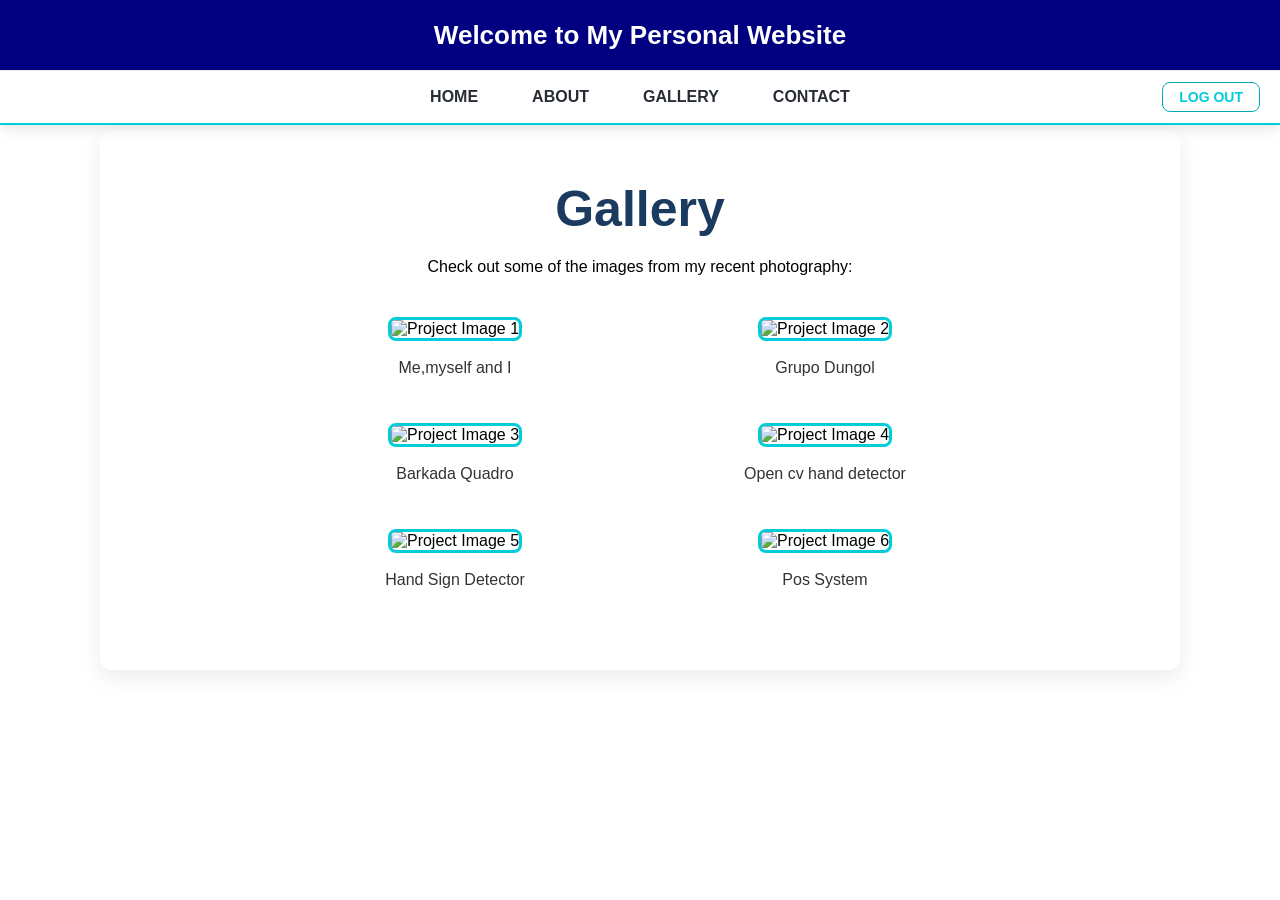
==== gallery.html @ 5da0b18e "Add files via upload" ====
<!DOCTYPE html> 
<html lang="en"> 
<head> 
    <meta charset="UTF-8"> 
    <meta name="viewport" content="width=device-width, initial-scale=1.0"> 
    <title>Gallery - Personal Website</title> 
    <link rel="stylesheet" href="style.css"> 
</head> 
<body> 
    <!-- 3D Wavy Fluid Canvas Background -->
    <canvas id="bg-canvas"></canvas>

    <header> 
        <h1>Welcome to My Personal Website</h1> 
    </header> 

    <nav> 
        <ul> 
            <li><a href="index.html">HOME</a></li> 
            <li class="dropdown"> 
                <a href="#" class="dropbtn">ABOUT</a> 
                <div class="dropdown-content"> 
                    <a href="skills.html">Skills I'm Developing</a> 
                    <a href="goals.html">My Goals as a Student</a> 
                    <a href="funfacts.html">Fun Facts About Me</a> 
                </div> 
            </li> 
  
            <li><a href="gallery.html">GALLERY</a></li> 
            <li><a href="contact.html">CONTACT</a></li> 
            <a href="javascript:void(0);" class="logout-button" onclick="confirmLogout()">LOG OUT</a> 
        </ul> 
    </nav> 

    <section id="gallery"> 
        <h2>Gallery</h2> 
        <p style="text-align: center;">Check out some of the images from my recent photography:</p> 
        <div class="gallery"> 
            <div class="gallery-item"> 
                <img src="mevs.jpg" alt="Project Image 1" class="thumbnail"> 
                <p class="image-description">Me,myself and I</p> 
            </div> 
            <div class="gallery-item"> 
                <img src="triovs.jpg" alt="Project Image 2" class="thumbnail"> 
                <p class="image-description">Grupo Dungol</p> 
            </div> 
            <div class="gallery-item"> 
                <img src="Quadrovs.jpg" alt="Project Image 3" class="thumbnail"> 
                <p class="image-description">Barkada Quadro</p> 
            </div> 
            <div class="gallery-item"> 
                <img src="Handvs.jpg" alt="Project Image 4" class="thumbnail"> 
                <p class="image-description">Open cv hand detector</p> 
            </div> 
            <div class="gallery-item"> 
                <img src="Signhandvs.jpg" alt="Project Image 5" class="thumbnail"> 
                <p class="image-description">Hand Sign Detector</p> 
            </div> 
            <div class="gallery-item"> 
                <img src="Posvs.jpg" alt="Project Image 6" class="thumbnail"> 
                <p class="image-description">Pos System</p> 
            </div> 
        </div> 

        <!-- Lightbox container --> 
        <div id="lightbox" class="lightbox"> 
            <span class="close" onclick="closeLightbox()">&times;</span> 
            <img class="lightbox-content" id="lightboxImage" src=""> 
            <a class="prev" onclick="changeImage(-1)">&#10094;</a> 
            <a class="next" onclick="changeImage(1)">&#10095;</a> 
        </div> 
    </section> 

    <footer> 
       
    </footer> 
    <div class="footer-divider"></div> 

    <!-- Load Three.js Library & Custom JS -->
    <script src="https://cdnjs.cloudflare.com/ajax/libs/three.js/r128/three.min.js"></script>
    <script src="script.js"></script>
</body> 
</html>
---- style.css ----
/* =========================
   CANVAS & BASE STYLES
========================= */

#bg-canvas {
    position: fixed;
    top: 0;
    left: 0;
    width: 100vw;
    height: 100vh;
    z-index: -1;
    pointer-events: none;
}

body { 
    font-family: Trebuchet MS, sans-serif; 
    margin: 0; 
    padding: 0; 
    background-color: transparent; 
} 

/* =========================
   HEADER & NAVIGATION FIXES
========================= */

header { 
    background-color: #000080; /* Navy Blue background */
    color: white; 
    padding: 0; 
    text-align: center; 
    position: fixed; 
    top: 0; 
    left: 0; 
    width: 100%; 
    height: 70px; 
    z-index: 1000; 
    font-family: Trebuchet MS, sans-serif; 
    box-sizing: border-box;
    display: flex;
    align-items: center;
    justify-content: center;
} 

header h1, header h2, header h3 {
    margin: 0;
    padding: 0;
    font-size: 26px;
    line-height: 70px;
}

nav { 
    position: fixed; 
    top: 70px; 
    left: 0; 
    width: 100%; 
    z-index: 999; 
    border-top: 1px solid rgba(0, 0, 0, 0.08);
    border-bottom: 2px solid #04cddb; 
    box-shadow: 0 4px 12px rgba(0, 0, 0, 0.1);
    background-color: rgba(255, 255, 255, 0.92);
    backdrop-filter: blur(10px);
    -webkit-backdrop-filter: blur(10px);
} 

nav ul { 
    list-style-type: none; 
    padding: 8px 0; 
    margin: 0; 
    width: 100%; 
    display: flex; 
    justify-content: center; 
    align-items: center; 
    background-color: transparent; 
} 

nav ul li { 
    margin: 0 10px; 
} 

nav ul li a { 
    text-decoration: none; 
    color: #282c34; 
    font-weight: bold; 
    padding: 8px 16px; 
    display: block; 
    font-size: 16px; 
    border: 1.5px solid transparent; 
    border-radius: 8px;
    transition: all 0.3s ease;
} 

nav ul li a:hover { 
    background-color: rgba(4, 205, 219, 0.08); 
    color: #04cddb; 
    border: 1.5px solid #04cddb; 
}

/* Dropdown Styles */ 
.dropdown-content { 
    display: none; 
    position: absolute; 
    background-color: #ffffff; 
    box-shadow: 0px 8px 20px rgba(0, 0, 0, 0.15); 
    min-width: 180px; 
    z-index: 1000; 
    border-radius: 12px;
    border: 1.5px solid #04cddb; 
    overflow: hidden;
    margin-top: 1px;
} 

.dropdown:hover .dropdown-content { 
    display: block; 
} 

.dropdown-content a { 
    color: #282c34; 
    padding: 12px 16px; 
    text-decoration: none; 
    display: block; 
    border-bottom: 1px solid #f0f0f0; 
    border-radius: 0;
} 

.dropdown-content a:last-child {
    border-bottom: none;
}

.dropdown-content a:hover {
    background-color: #05a1ac;
    color: #ffffff;
    border-color: #04cddb;
}

.dropdown:hover .dropbtn { 
    background-color: transparent; 
    color: #04cddb; 
} 

.logout-button { 
    background-color: #ffffff; 
    color: #04cddb; 
    padding: 6px 16px; 
    text-decoration: none; 
    font-weight: bold; 
    font-size: 14px; 
    position: absolute; 
    right: 20px; 
    top: 50%;
    transform: translateY(-50%);
    border-radius: 8px; 
    border: 1.5px solid #05a9b4; 
    transition: all 0.3s ease;
} 

.logout-button:hover { 
    background-color: #017c85; 
    color: #ffffff; 
}

/* =========================
   HERO & CANVAS SLIDER
========================= */

.slider { 
    width: 100%; 
    position: relative; 
    overflow: hidden; 
    border-radius: 0; 
    margin-top: 112px; 
} 

.slides { 
    display: flex; 
    transition: transform 0.5s ease; 
} 

.slide { 
    position: relative; 
    min-width: 100%; 
    height: 600px;
    background-color: #0b0d19;
    overflow: hidden;
    border-bottom: 3px solid #007bff;
    box-sizing: border-box;
} 

.slide-canvas {
    position: absolute;
    top: 0;
    left: 0;
    width: 100%;
    height: 100%;
    z-index: 1;
    display: block;
}

.text-overlay { 
    position: absolute; 
    top: 50%; 
    left: 50%; 
    transform: translate(-50%, -50%); 
    color: #111111; 
    font-size: 32px; 
    
    /* White Glass Effect */
    background: rgba(255, 255, 255, 0.45); 
    backdrop-filter: blur(12px);
    -webkit-backdrop-filter: blur(12px);
    
    padding: 30px 50px; 
    border-radius: 12px; 
    text-align: center; 
    z-index: 2;
    
    /* Bottom Border Only */
    border: none;
    border-bottom: 3px solid #04cddb;
    
    box-shadow: 0 8px 32px rgba(0, 0, 0, 0.15);
} 

.text-overlay h1 {
    margin: 0;
    background: linear-gradient(135deg, #000080, #04cddb);
    -webkit-background-clip: text;
    -webkit-text-fill-color: transparent;
}

/* Slider Navigation Arrows */
.slider-prev, .slider-next {
    cursor: pointer;
    position: absolute;
    top: 50%;
    transform: translateY(-50%);
    padding: 16px;
    color: white;
    font-weight: bold;
    font-size: 28px;
    transition: 0.3s ease;
    border-radius: 4px;
    user-select: none;
    background-color: rgba(0, 0, 0, 0.4);
    text-decoration: none;
    z-index: 10;
}

.slider-prev {
    left: 15px;
}

.slider-next {
    right: 15px;
}

.slider-prev:hover, .slider-next:hover {
    background-color: #04cddb;
    color: white;
}

.cyruzz-intro .hero-quote {
    margin-top: 15px;
    padding: 12px 18px;
    font-style: italic;
    font-size: 15px;
    color: #555555;
    background: rgba(4, 205, 219, 0.05);
    border-left: 4px solid #04cddb;
    border-radius: 0 8px 8px 0;
    opacity: 0;
    transform: translateY(15px);
    transition: opacity 0.6s ease 0.2s, transform 0.6s ease 0.2s; 
}

.cyruss-hero-container:hover .cyruzz-intro .hero-quote {
    opacity: 1;
    transform: translateY(0);
}

.cyruss-hero {
    position: relative;
    min-height: 580px;
    height: 82vh;
    overflow: hidden;
    display: flex;
    align-items: flex-end; 
    background: rgba(255, 255, 255, 0.85);
    backdrop-filter: blur(10px);
    -webkit-backdrop-filter: blur(10px);
    margin: 130px 80px 40px 80px;
    border-radius: 20px;
    
    border: 3px solid transparent;
    background-image: linear-gradient(rgba(255, 255, 255, 0.85), rgba(255, 255, 255, 0.85)), 
                      linear-gradient(135deg, #000080, #04cddb, #00ccff);
    background-origin: border-box;
    background-clip: padding-box, border-box;
    box-shadow: 0 15px 35px rgba(0, 0, 0, 0.1);
    
    transition: box-shadow 0.4s ease;
}

.cyruss-hero:hover {
    box-shadow: 0 20px 45px rgba(0, 0, 0, 0.15);
}

.cyruss-hero-container {
    position: absolute;
    top: 0;
    left: 0;
    width: 100%;
    height: 100%;
    z-index: 2;
}

.cyruss-name-bg {
    position: absolute;
    top: 35%;
    left: 0;
    white-space: nowrap;
    font-size: clamp(80px, 14vw, 220px);
    font-weight: 700;
    letter-spacing: 5px;
    color: transparent;
    -webkit-text-stroke: 2px rgba(0, 0, 0, 0.76);
    z-index: 1;
    animation: cyrussNameMove 18s linear infinite;
    transition: opacity 0.5s ease;
}

@keyframes cyrussNameMove {
    from {
        transform: translateX(0);
    }
    to {
        transform: translateX(-50%);
    }
}

.cyruss-profile {
    position: absolute;
    left: 50%;
    bottom: 0;
    transform: translateX(-50%);
    max-height: 100%;
    z-index: 3;
    display: flex;
    align-items: flex-end;
    line-height: 0;
    transition: left 0.6s cubic-bezier(0.25, 1, 0.5, 1), 
                transform 0.6s cubic-bezier(0.25, 1, 0.5, 1);
    cursor: pointer;
}

.cyruss-profile img {
    max-height: 82vh;
    height: auto;
    width: auto;
    display: block;
    object-fit: contain;
    vertical-align: bottom;
    filter: drop-shadow(0 5px 15px rgba(0,0,0,0.15));
}

.cyruzz-intro {
    position: absolute;
    left: 6%;
    top: 25%;
    width: 480px;
    z-index: 4;
    opacity: 0;
    visibility: hidden;
    transform: translateX(-30px);
    transition: opacity 0.6s ease, transform 0.6s ease, visibility 0.6s;
}

.cyruzz-intro h1 {
    font-size: 40px;
    margin-bottom: 18px;
    font-weight: bold;
    color: #111111;
    line-height: 1.2;
}

.cyruzz-intro h1 span {
    color: #1B3A5F;
}

.cyruzz-intro p {
    font-size: 17px;
    line-height: 1.6;
    color: #333333;
    background: rgba(244, 244, 244, 0.9);
    padding: 15px 20px;
    border-left: 4px solid #04cddb;
    border-radius: 0 10px 10px 0;
    box-shadow: 0 4px 10px rgba(0,0,0,0.05);
}

.cyruss-hero-container:hover ~ .cyruss-name-bg,
.cyruss-hero:hover .cyruss-name-bg {
    opacity: 0;
}

.cyruss-hero-container:hover .cyruss-profile {
    left: 78%;
    transform: translateX(-50%);
}

.cyruss-hero-container:hover .cyruzz-intro {
    opacity: 1;
    visibility: visible;
    transform: translateX(0);
}

.cyruss-button {
    display: inline-block;
    margin-top: 20px;
    padding: 12px 25px;
    background: linear-gradient(90deg, #04cddb, #000080);
    color: white;
    text-decoration: none;
    font-size: 13px;
    font-weight: bold;
    letter-spacing: 2px;
    border-radius: 25px;
    transition: 0.3s;
}

.cyruss-button:hover {
    background: linear-gradient(90deg, #03a8b4, #04cddb);
    box-shadow: 0 5px 15px rgba(4, 205, 219, 0.4);
}

.cyruss-scroll {
    position: absolute;
    right: 20px;
    bottom: 30px;
    writing-mode: vertical-rl;
    font-size: 10px;
    letter-spacing: 4px;
    color: #888;
    z-index: 5;
}

/* =========================
   SECTIONS & CONTENT
========================= */

#drop { 
    padding: 20px 10px 15px 5px; 
    margin-top: 120px;
} 

#drop h2 { 
    text-align: center; 
    margin-bottom: 20px; 
    margin-top: 0; 
    font-size: 50px; 
    background: #1B3A5F; 
    -webkit-background-clip: text; 
    -webkit-text-fill-color: transparent; 
} 

#drop p { 
    text-align: center; 
} 

section { 
    padding: 50px; 
    margin: 130px 100px 30px 100px; 
    background-color: rgba(255, 255, 255, 0.88); 
    backdrop-filter: blur(8px);
    -webkit-backdrop-filter: blur(8px);
    border-radius: 12px; 
    box-shadow: 0 8px 25px rgba(0, 0, 0, 0.08); 
} 

.see-more-container { 
    text-align: center; 
    margin-top: 20px; 
} 

.see-more-button { 
    display: inline-block; 
    padding: 10px 20px; 
    background-color: #1B3A5F; 
    color: white; 
    text-decoration: none; 
    border-radius: 20px; 
    font-size: 1.2em; 
    transition: background-color 0.3s ease; 
} 

.see-more-button:hover { 
    background-color: #03a8b4; 
} 

footer { 
    color: white; 
    text-align: center; 
    padding: 10px; 
    position: relative; 
    bottom: 0; 
    width: 98.7%; 
} 

/* =========================
   CONTACT FORM (CYAN & NAVY THEME)
========================= */

#contact { 
    display: flex; 
    justify-content: space-between; 
    margin: 140px auto 40px auto;  
    padding: 50px; 
    background: rgba(255, 255, 255, 0.85); 
    backdrop-filter: blur(10px);
    -webkit-backdrop-filter: blur(10px);
    border-radius: 20px; 
    
    border: 3px solid transparent;
    background-image: linear-gradient(rgba(255, 255, 255, 0.85), rgba(255, 255, 255, 0.85)), 
                      linear-gradient(135deg, #000080, #04cddb, #00ccff);
    background-origin: border-box;
    background-clip: padding-box, border-box;
    box-shadow: 0 15px 35px rgba(0, 0, 0, 0.1);
    
    width: 60%; 
    max-width: 1200px; 
    transition: box-shadow 0.4s ease;
} 

#contact:hover {
    box-shadow: 0 20px 45px rgba(0, 0, 0, 0.15);
}

.contact-content { 
    display: flex; 
    justify-content: space-between; 
    width: 100%; 
    gap: 30px;
} 

.contact-form { 
    width: 52%; 
    display: flex; 
    flex-direction: column; 
} 

.contact-form label { 
    font-weight: bold; 
    margin-bottom: 6px; 
    font-size: 16px; 
    color: #282c34;
    font-family: 'Trebuchet MS', sans-serif; 
} 

.contact-form input, 
.contact-form textarea { 
    margin-bottom: 12px; 
    padding: 12px 16px; 
    border-radius: 12px; 
    border: 1.5px solid #d0d7de; 
    background-color: #ffffff;
    width: 100%; 
    box-sizing: border-box; 
    font-family: 'Trebuchet MS', sans-serif;
    transition: all 0.3s ease;
} 

.contact-form input:focus, 
.contact-form textarea:focus {
    outline: none;
    border-color: #04cddb;
    box-shadow: 0 0 8px rgba(4, 205, 219, 0.3);
}

.contact-form button { 
    background: linear-gradient(90deg, #04cddb, #000080); 
    color: white; 
    padding: 14px; 
    border: none; 
    border-radius: 25px; 
    cursor: pointer; 
    width: 100%; 
    box-sizing: border-box; 
    font-family: 'Trebuchet MS', sans-serif; 
    font-size: 15px; 
    font-weight: bold;
    letter-spacing: 1px;
    margin-top: 10px; 
    transition: all 0.3s ease;
} 

.contact-form button:hover { 
    background: linear-gradient(90deg, #03a8b4, #04cddb); 
    box-shadow: 0 5px 15px rgba(4, 205, 219, 0.4);
} 

#contact h2 { 
    text-align: left; 
    margin-bottom: 20px; 
    margin-top: 0; 
    font-size: 32px; 
    font-weight: bold;
    color: #111111;
} 

#contact h2 span {
    color: #1B3A5F;
}

.contact-details { 
    width: 44%; 
    padding: 30px; 
    background-color: #1c1d21; 
    border-radius: 16px; 
    box-shadow: 0 8px 20px rgba(0, 0, 0, 0.15); 
    color: #ffffff; 
    font-size: 16px; 
    border: 1px solid rgba(255, 255, 255, 0.1);
} 

.contact-details h3 { 
    font-size: 28px; 
    margin-top: 0; 
    color: #04cddb;
    margin-bottom: 20px;
} 

.contact-details p {
    line-height: 1.6;
    margin: 15px 0;
}

.contact-details p strong {
    color: #04cddb;
    display: inline-block;
    margin-bottom: 4px;
}

.contact-details hr {
    border: 0;
    height: 1px;
    background: linear-gradient(90deg, #04cddb, transparent);
    margin: 15px 0;
}

.error { 
    font-family: Arial, sans-serif; 
    color: #ff3333; 
    font-size: 13px; 
    margin-top: -8px;
    margin-bottom: 8px;
    display: block; 
} 

/* =========================
   GALLERY & LIGHTBOX
========================= */

#gallery h2 { 
    text-align: center; 
    margin-bottom: 20px; 
    margin-top: 0; 
    font-size: 50px; 
    background: #1B3A5F; 
    -webkit-background-clip: text; 
    -webkit-text-fill-color: transparent; 
} 

.gallery { 
    display: flex; 
    flex-wrap: wrap; 
    justify-content: center; 
    gap: 20px; 
    padding: 15px; 
} 

.gallery-item { 
    text-align: center; 
    width: 350px; 
} 

.gallery img { 
    width: 100%; 
    height: 200px; 
    margin: 10px; 
    border-radius: 5px; 
    cursor: pointer; 
    transition: transform 0.3s ease; 
} 

.gallery img:hover { 
    transform: scale(1.05); 
}.gallery img { 
    width: 100%; 
    height: 280px; /* Increased height from 200px */
    object-fit: cover; /* Keeps image proportions neat without stretching */
    margin: 10px 0; 
    border-radius: 8px; 
    border: 3px solid #04cddb; /* Added cyan border matching site theme */
    box-sizing: border-box;
    cursor: pointer; 
    transition: transform 0.3s ease, border-color 0.3s ease; 
} 

.gallery img:hover { 
    transform: scale(1.03); 
    border-color: #000080; /* Changes border to navy blue on hover */
}

.image-description { 
    font-size: 16px; 
    color: #333; 
    margin-top: 8px; 
} 

.lightbox { 
    display: none; 
    position: fixed; 
    z-index: 1001; 
    left: 0; 
    top: 0; 
    width: 100%; 
    height: 100%; 
    background-color: rgba(0, 0, 0, 0.9); 
} 

.lightbox-content { 
    display: block; 
    margin: auto; 
    max-width: 80%; 
    max-height: 80%; 
    border-radius: 8px; 
    margin-top: 5%; 
    z-index: 1002; 
} 

.close { 
    position: absolute; 
    top: 20px; 
    right: 30px; 
    color: white; 
    font-size: 40px; 
    font-weight: bold; 
    cursor: pointer; 
    z-index: 1003; 
} 

.close:hover, .close:focus { 
    color: #bbb; 
    text-decoration: none; 
    cursor: pointer; 
} 

.prev, .next { 
    cursor: pointer; 
    position: absolute; 
    top: 50%; 
    width: auto; 
    padding: 16px; 
    margin-top: -22px; 
    color: white; 
    font-weight: bold; 
    font-size: 30px; 
    transition: 0.6s ease; 
    border-radius: 0 3px 3px 0; 
    user-select: none; 
    z-index: 1003; 
} 

.next { 
    right: 0; 
    border-radius: 3px 0 0 3px; 
} 

.prev { 
    left: 0; 
    border-radius: 3px 0 0 3px; 
} 

.prev:hover, .next:hover { 
    background-color: rgba(0,0,0,0.8); 
} 

/* =========================
   SKILLS & GOALS
========================= */

#skills { 
    max-width: 950px; 
    margin: 30px auto; 
    padding: 40px; 
    background: rgba(255, 255, 255, 0.88); 
    backdrop-filter: blur(12px);
    -webkit-backdrop-filter: blur(12px);
    border-radius: 20px; 

    /* Dynamic Gradient Border matching site theme */
    border: 3px solid transparent;
    background-image: linear-gradient(rgba(255, 255, 255, 0.90), rgba(255, 255, 255, 0.90)), 
                      linear-gradient(135deg, #000080, #04cddb, #00ccff);
    background-origin: border-box;
    background-clip: padding-box, border-box;
    
    box-shadow: 0 15px 35px rgba(0, 0, 0, 0.12);
    transition: box-shadow 0.3s ease, transform 0.3s ease;
} 

#skills:hover {
    box-shadow: 0 20px 45px rgba(0, 0, 0, 0.18);
}

/* Tab Navigation Buttons */
.tab { 
    display: flex;
    flex-wrap: wrap;
    gap: 12px;
    margin-bottom: 25px;
    justify-content: center;
} 

.tab button { 
    background-color: #1c1d21; 
    border: 1.5px solid #282c34;
    color: #e2e8f0;
    cursor: pointer; 
    padding: 12px 22px; 
    font-size: 15px; 
    font-weight: 600;
    font-family: 'Trebuchet MS', sans-serif;
    border-radius: 12px;
    transition: all 0.3s ease;
} 

.tab button:hover { 
    background-color: #04cddb; 
    color: #ffffff; 
    border-color: #04cddb;
    transform: translateY(-2px);
    box-shadow: 0 4px 12px rgba(4, 205, 219, 0.3);
} 

.tab button.active { 
    background: linear-gradient(135deg, #000080, #04cddb);
    color: #ffffff; 
    border-color: #04cddb;
    box-shadow: 0 4px 15px rgba(4, 205, 219, 0.4);
} 

/* Active Content Box */
.tabcontent { 
    display: none; 
    padding: 30px; 
    border: 1.5px solid rgba(4, 205, 219, 0.5); 
    border-radius: 16px; 
    background: #1c1d21; 
    color: #ffffff;
    box-shadow: inset 0 0 15px rgba(0, 0, 0, 0.2);
    animation: fadeInTab 0.4s ease;
} 

.tabcontent h3 {
    margin-top: 0;
    margin-bottom: 16px;
    font-size: 24px;
    color: #04cddb;
    border-bottom: 2px solid rgba(4, 205, 219, 0.3);
    padding-bottom: 8px;
}

.tabcontent ul {
    padding-left: 20px;
    margin: 0;
}

.tabcontent li {
    font-size: 16px;
    line-height: 1.8;
    color: #e2e8f0;
}

@keyframes fadeInTab {
    from {
        opacity: 0;
        transform: translateY(8px);
    }
    to {
        opacity: 1;
        transform: translateY(0);
    }
}

.goal-grid { 
    display: grid; 
    grid-template-columns: repeat(2, 1fr); 
    gap: 20px; 
    padding: 20px 0; 
} 

.goal-card { 
    background-color: #1E293B; 
    border-radius: 12px; 
    box-shadow: 0 4px 8px rgba(0, 0, 0, 0.2); 
    transition: transform 0.3s, box-shadow 0.3s; 
    padding: 20px; 
    position: relative; 
    overflow: hidden; 
    cursor: pointer; 
    color: #ffffff; 
    border: 2px solid transparent; 
} 

.goal-card:hover { 
    transform: translateY(-5px); 
    box-shadow: 0 6px 12px rgba(0, 0, 0, 0.4); 
} 

.goal-header { 
    color: white; 
    padding: 15px; 
    border-radius: 8px 8px 0 0; 
    font-size: 1.8em; 
    text-align: center; 
} 

.goal-details { 
    display: none; 
    margin-top: 10px; 
    color: #CBD5E1; 
    font-size: 1em; 
    line-height: 1.5; 
} 

.goal-details.active { 
    display: block; 
    animation: fadeIn 0.3s ease-in; 
} 

@keyframes fadeIn { 
    from { opacity: 0; } 
    to { opacity: 1; } 
}

/* =========================
   FUN FACTS SECTION
========================= */

.funfact-container { 
    display: flex; 
    gap: 20px; 
    justify-content: center; 
    align-items: center; 
    padding: 20px; 
    margin-top: 0; 
} 

.funfact-card { 
    width: 300px; 
    height: 200px; 
    perspective: 1000px; 
    position: relative; 
} 

.funfact-inner { 
    width: 100%; 
    height: 100%; 
    position: relative; 
    transition: transform 0.8s ease-in-out; 
    transform-style: preserve-3d; 
} 

.funfact-card:hover .funfact-inner { 
    transform: rotateY(180deg); 
} 

.funfact-front, .funfact-back { 
    position: absolute; 
    width: 100%; 
    height: 100%; 
    backface-visibility: hidden; 
    display: flex; 
    align-items: center; 
    justify-content: center; 
    font-size: 25px; 
    color: #fff; 
    border-radius: 10px; 
    text-align: center; 
    margin-bottom: 20px; 
} 

.funfact-front { 
    background-color: #062277;
} 

.funfact-back { 
    background-color: #1c1d21; 
    transform: rotateY(180deg); 
} 

/* =========================
   MISCELLANEOUS & RESPONSIVE
========================= */

@media (max-width: 768px) {
    .cyruss-hero {
        min-height: 650px;
        height: auto;
        margin: 120px 15px 20px 15px;
    }

    .cyruss-name-bg {
        top: 35%;
        font-size: 90px;
    }

    .cyruss-profile {
        height: 70%;
    }

    .cyruss-hero-container:hover .cyruss-profile {
        left: 50%;
        opacity: 0.2;
    }

    .cyruzz-intro {
        top: 10%;
        left: 5%;
        width: 90%;
    }

    .cyruzz-intro h1 {
        font-size: 30px;
    }

    .cyruzz-intro p {
        font-size: 14px;
    }

    .cyruss-scroll {
        display: none;
    }

    #contact {
        width: 90%;
        flex-direction: column;
    }

    .contact-content {
        flex-direction: column;
    }

    .contact-form, .contact-details {
        width: 100%;
        margin-bottom: 20px;
    }

    .goal-grid {
        grid-template-columns: 1fr;
    }
}
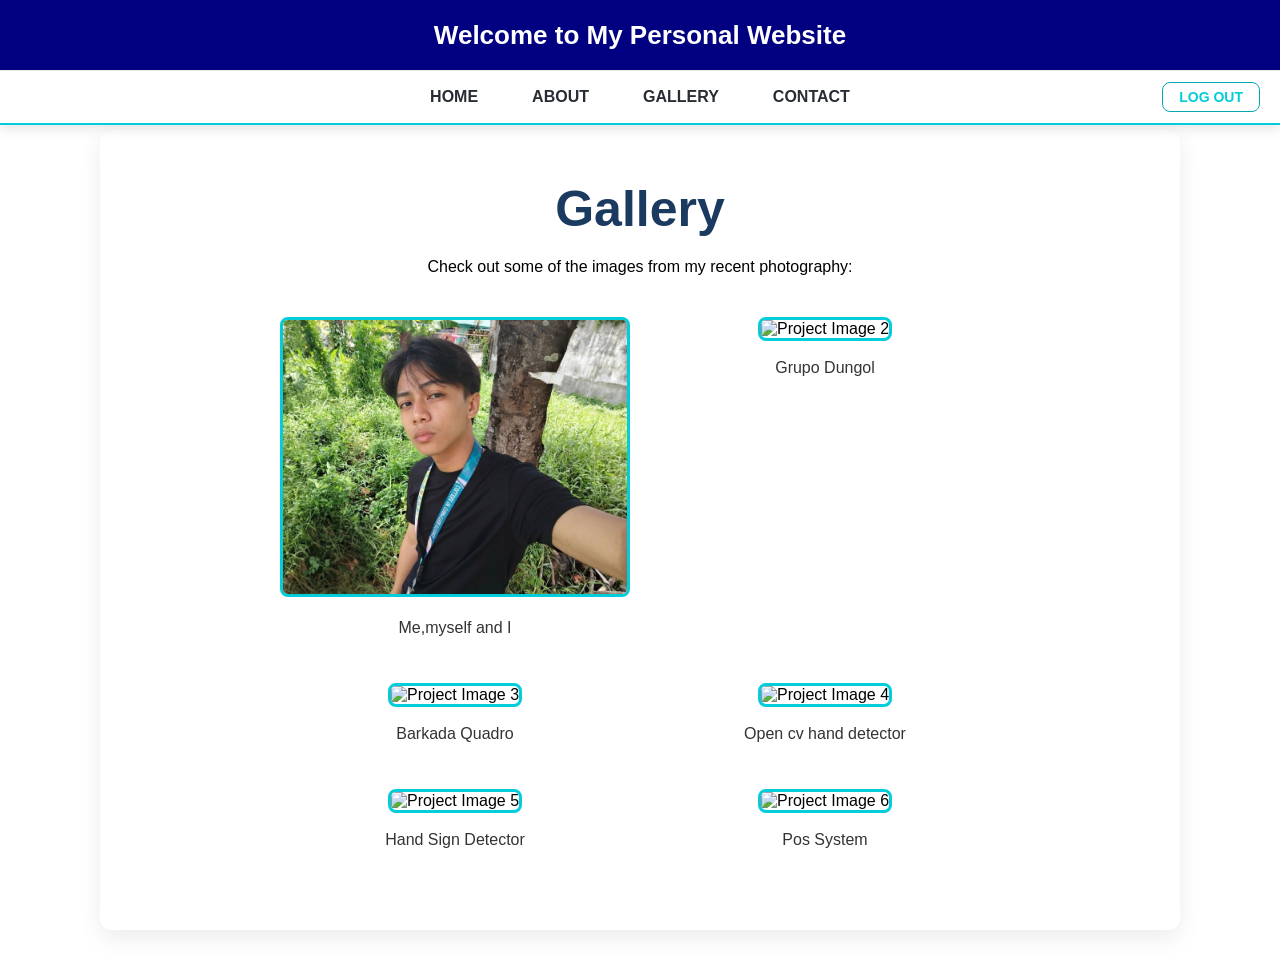
==== commit 3ea3a27a: "Fix image paths in gallery.html Updated image sources in the gallery section to include the 'images/" ====
--- a/gallery.html
+++ b/gallery.html
@@ -37,7 +37,7 @@
         <p style="text-align: center;">Check out some of the images from my recent photography:</p> 
         <div class="gallery"> 
             <div class="gallery-item"> 
-                <img src="mevs.jpg" alt="Project Image 1" class="thumbnail"> 
+                <img src="images/mevs.jpg" alt="Project Image 1" class="thumbnail"> 
                 <p class="image-description">Me,myself and I</p> 
             </div> 
             <div class="gallery-item"> 
@@ -80,4 +80,4 @@
     <script src="https://cdnjs.cloudflare.com/ajax/libs/three.js/r128/three.min.js"></script>
     <script src="script.js"></script>
 </body> 
-</html>+</html>
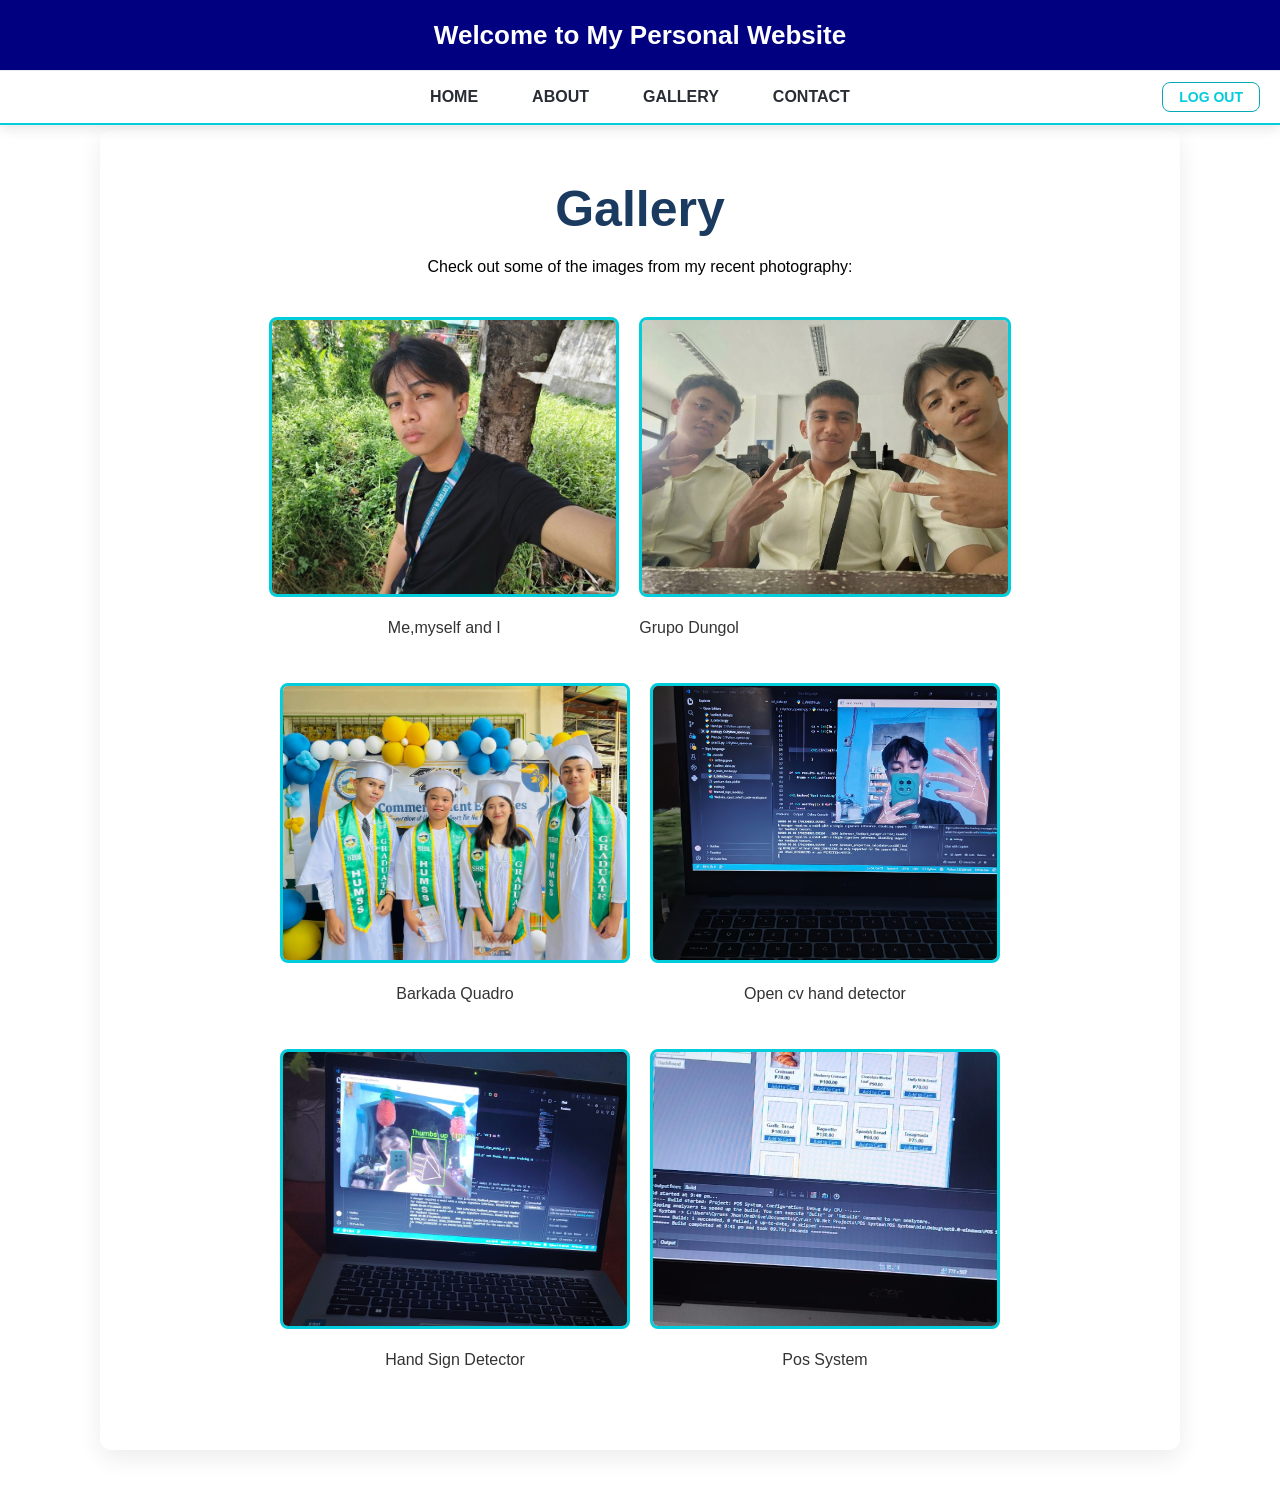
==== commit b564c321: "Fix HTML structure and update image references" ====
--- a/gallery.html
+++ b/gallery.html
@@ -40,24 +40,24 @@
                 <img src="images/mevs.jpg" alt="Project Image 1" class="thumbnail"> 
                 <p class="image-description">Me,myself and I</p> 
             </div> 
-            <div class="gallery-item"> 
-                <img src="triovs.jpg" alt="Project Image 2" class="thumbnail"> 
+            <div class="images/gallery-item"> 
+                <img src="images/triovs.jpg" alt="Project Image 2" class="thumbnail"> 
                 <p class="image-description">Grupo Dungol</p> 
             </div> 
             <div class="gallery-item"> 
-                <img src="Quadrovs.jpg" alt="Project Image 3" class="thumbnail"> 
+                <img src="images/Quadrovs.jpg" alt="Project Image 3" class="thumbnail"> 
                 <p class="image-description">Barkada Quadro</p> 
             </div> 
             <div class="gallery-item"> 
-                <img src="Handvs.jpg" alt="Project Image 4" class="thumbnail"> 
+                <img src="images/Handvs.jpg" alt="Project Image 4" class="thumbnail"> 
                 <p class="image-description">Open cv hand detector</p> 
             </div> 
             <div class="gallery-item"> 
-                <img src="Signhandvs.jpg" alt="Project Image 5" class="thumbnail"> 
+                <img src="images/Signhandvs.jpg" alt="Project Image 5" class="thumbnail"> 
                 <p class="image-description">Hand Sign Detector</p> 
             </div> 
             <div class="gallery-item"> 
-                <img src="Posvs.jpg" alt="Project Image 6" class="thumbnail"> 
+                <img src="images/Posvs.jpg" alt="Project Image 6" class="thumbnail"> 
                 <p class="image-description">Pos System</p> 
             </div> 
         </div> 
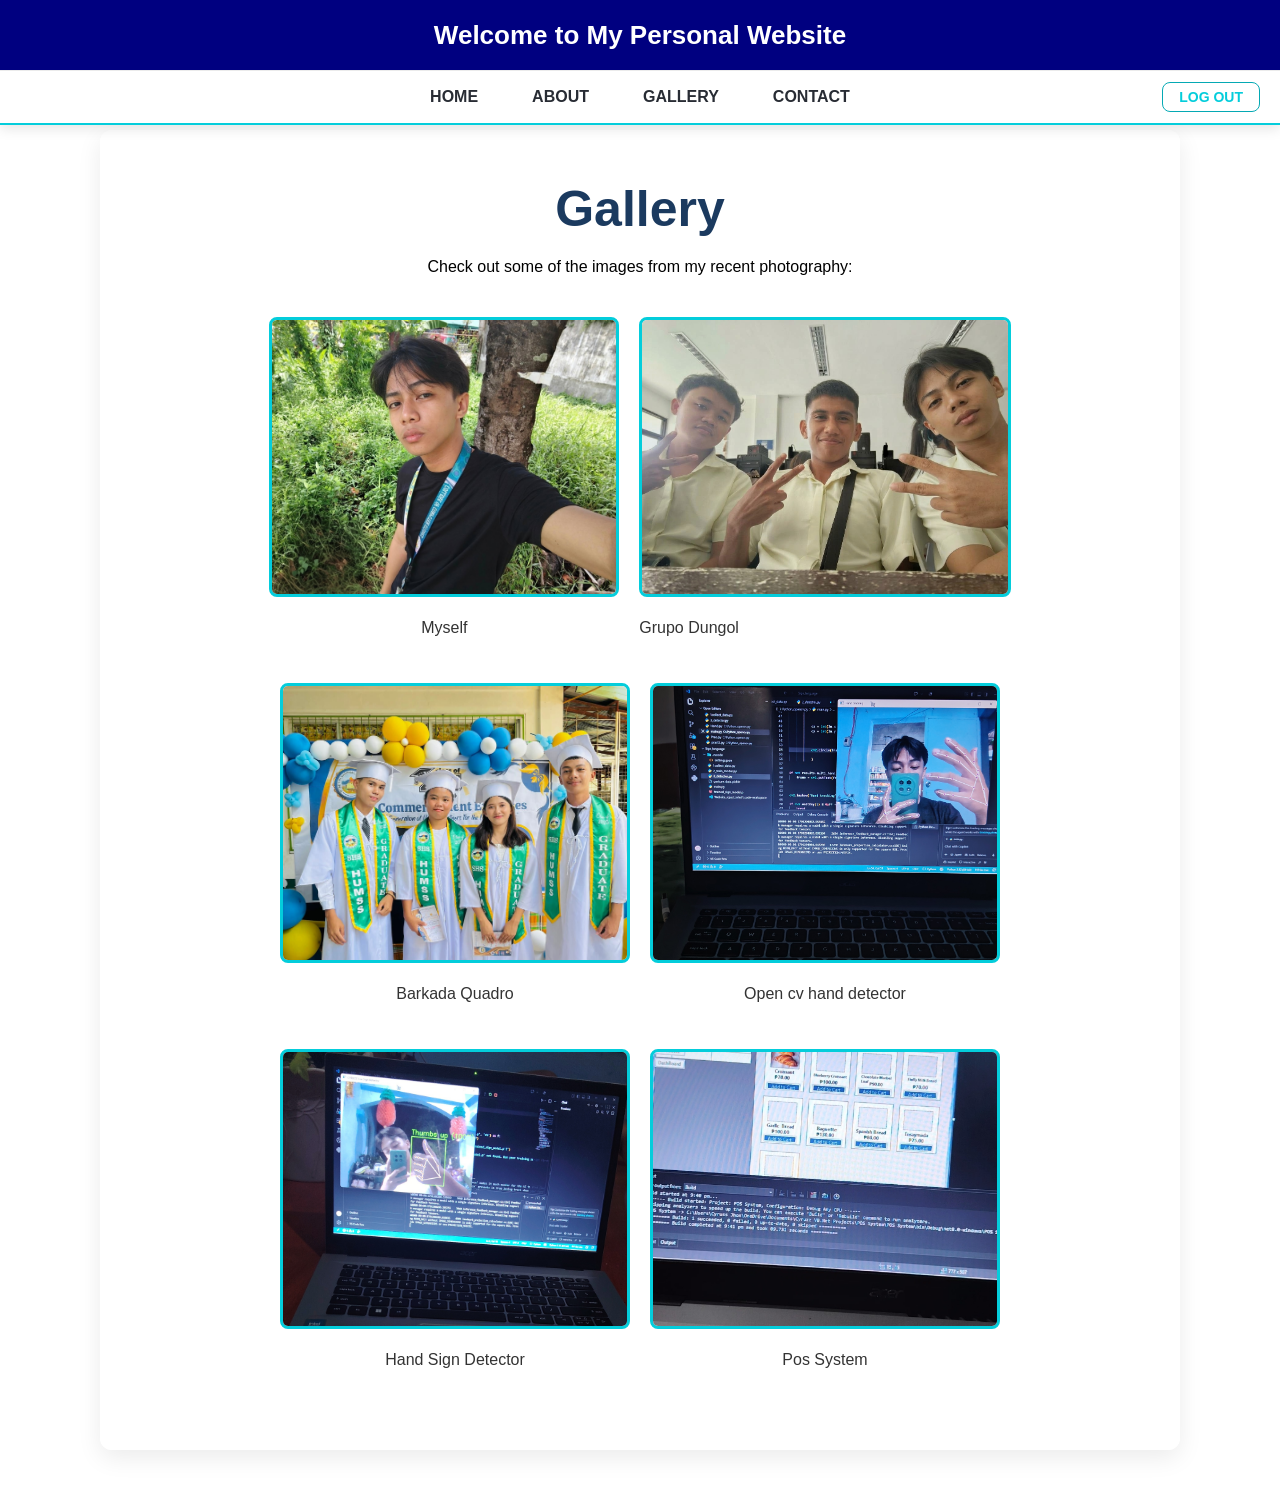
==== commit ad4d1fa7: "Fix image descriptions in gallery.html Updated image descriptions in the gallery section." ====
--- a/gallery.html
+++ b/gallery.html
@@ -38,7 +38,7 @@
         <div class="gallery"> 
             <div class="gallery-item"> 
                 <img src="images/mevs.jpg" alt="Project Image 1" class="thumbnail"> 
-                <p class="image-description">Me,myself and I</p> 
+                <p class="image-description">Myself</p> 
             </div> 
             <div class="images/gallery-item"> 
                 <img src="images/triovs.jpg" alt="Project Image 2" class="thumbnail"> 
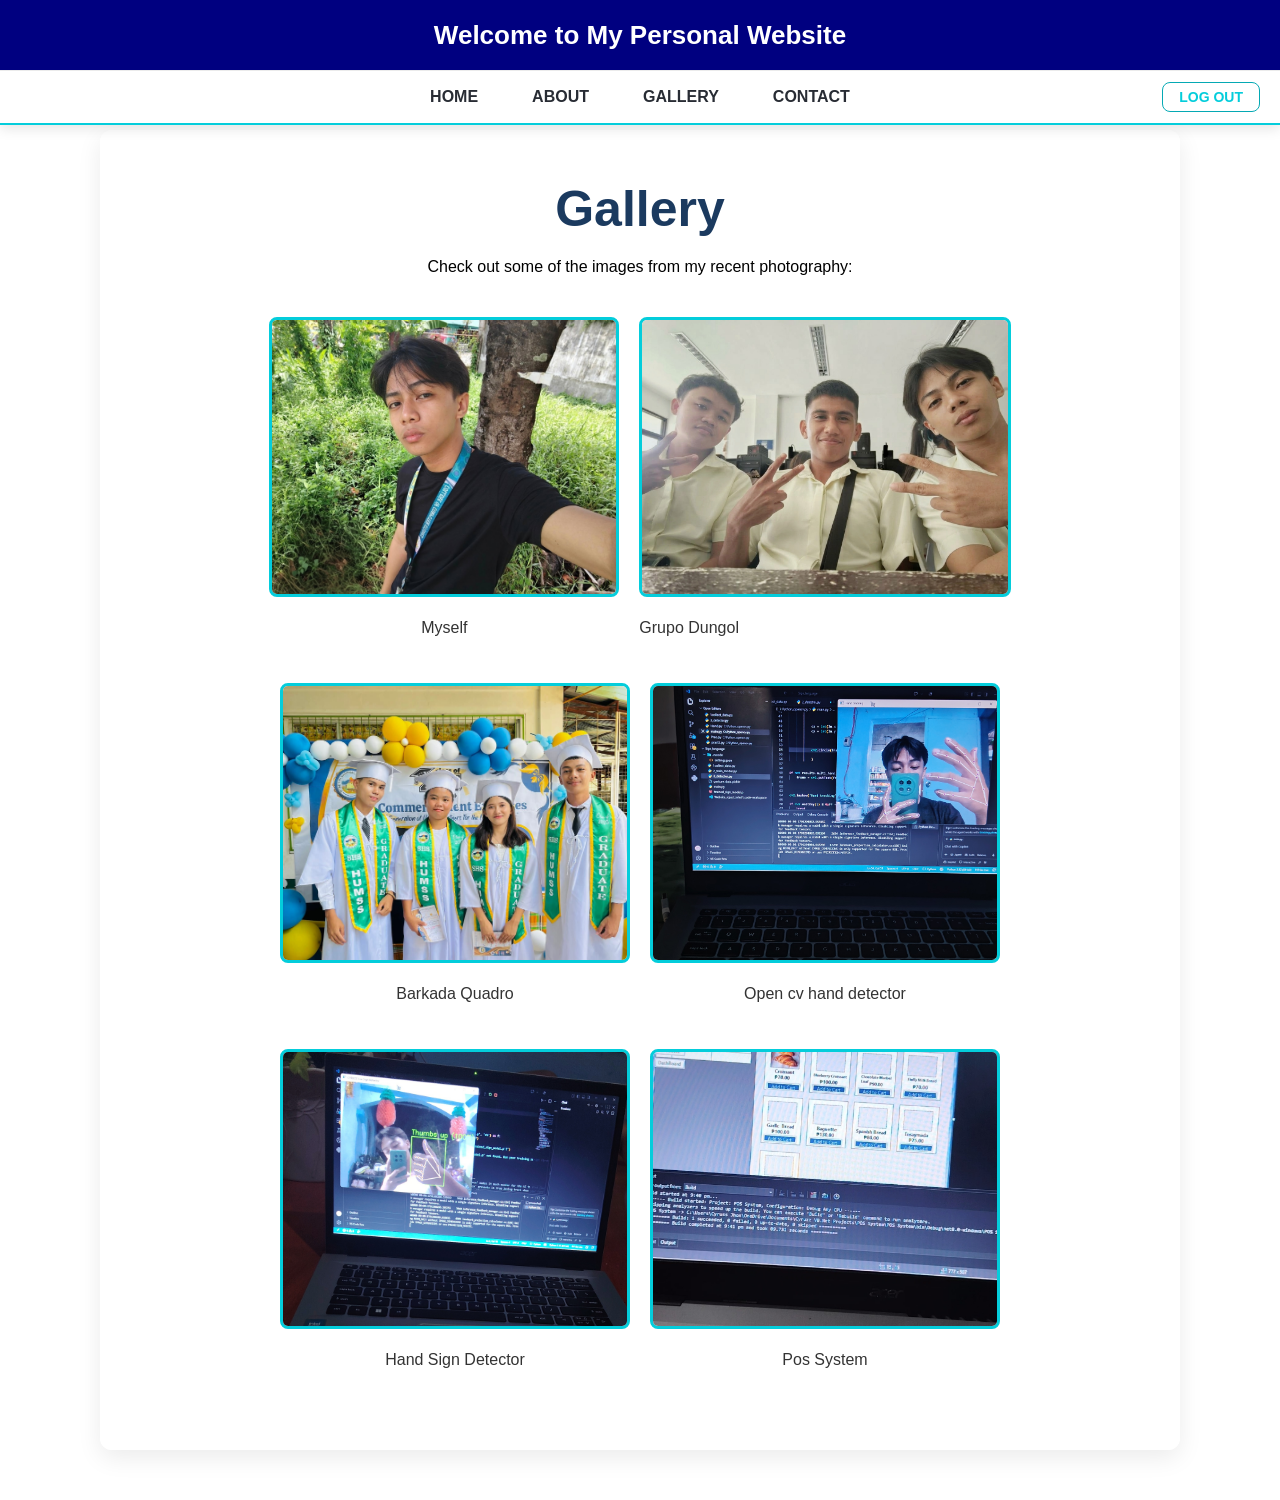
==== commit 8f99194b: "Update gallery.html" ====
--- a/gallery.html
+++ b/gallery.html
@@ -41,7 +41,7 @@
                 <p class="image-description">Myself</p> 
             </div> 
             <div class="images/gallery-item"> 
-                <img src="images/triovs.jpg" alt="Project Image 2" class="thumbnail"> 
+                <img src="images/Trio2.jpg" alt="Project Image 2" class="thumbnail"> 
                 <p class="image-description">Grupo Dungol</p> 
             </div> 
             <div class="gallery-item"> 
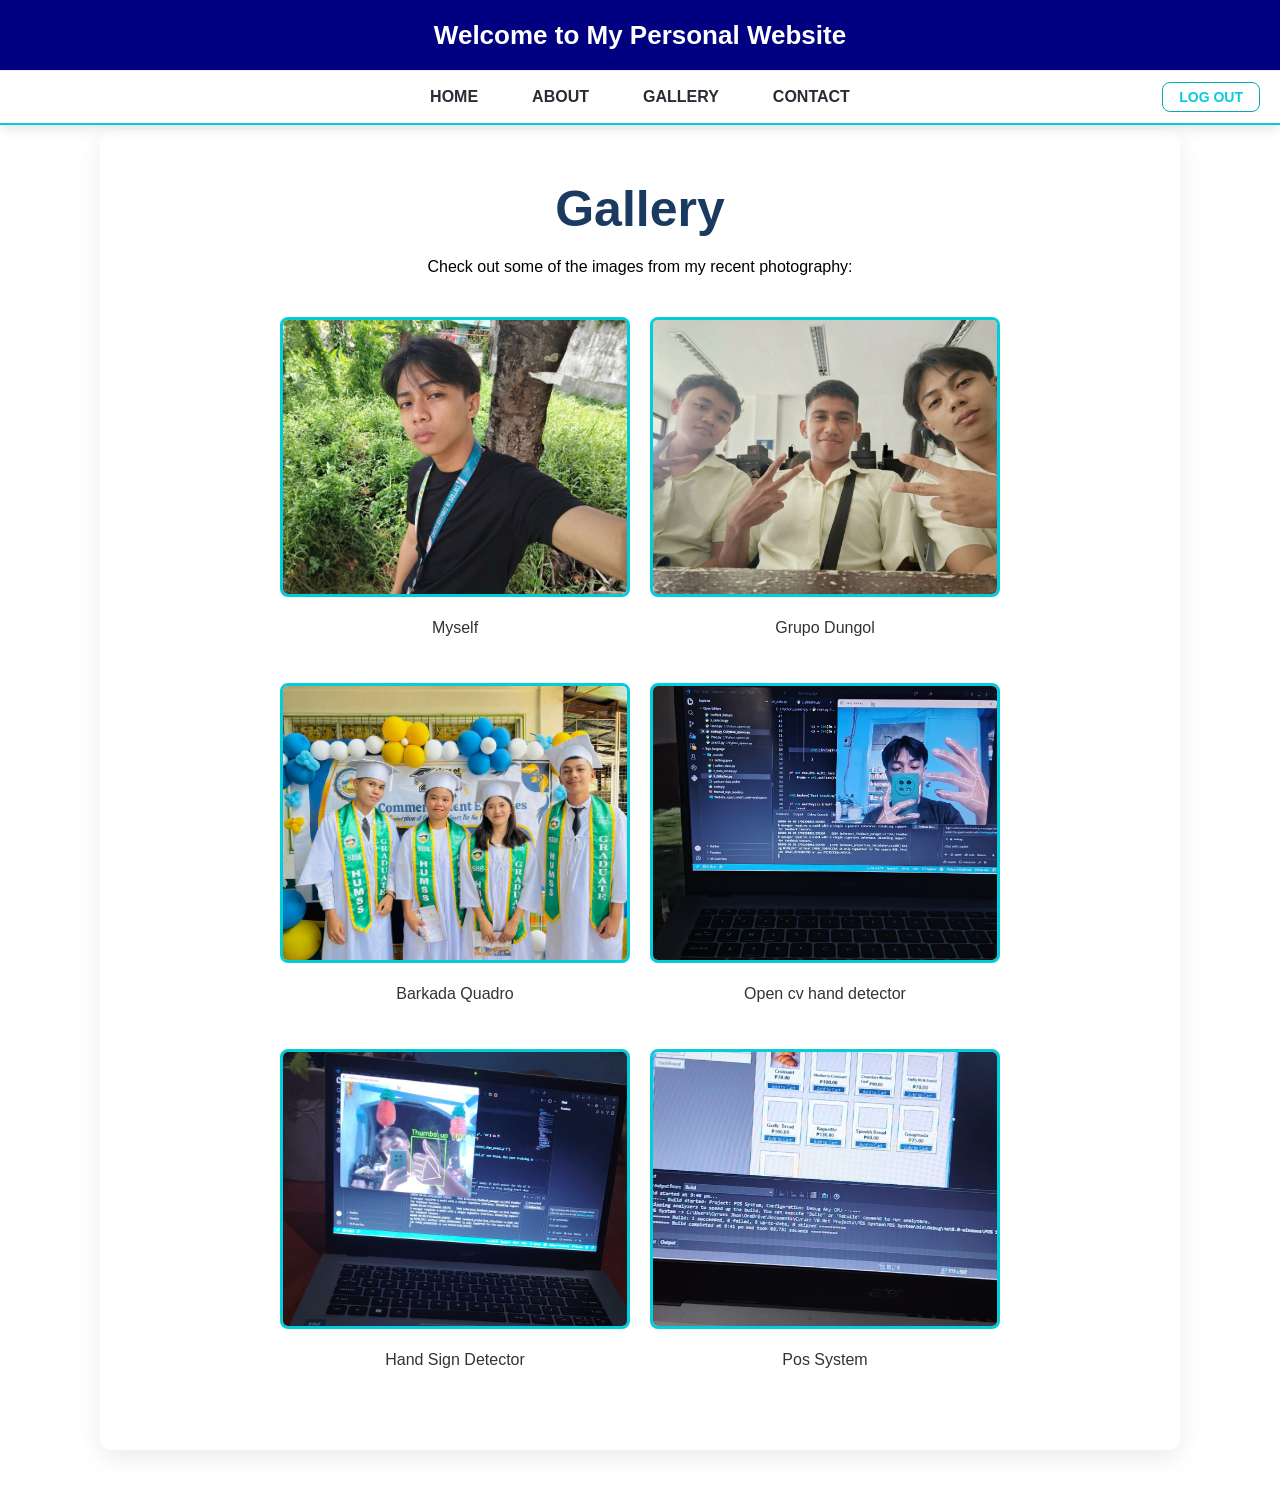
==== commit f146162c: "Update gallery.html" ====
--- a/gallery.html
+++ b/gallery.html
@@ -40,7 +40,7 @@
                 <img src="images/mevs.jpg" alt="Project Image 1" class="thumbnail"> 
                 <p class="image-description">Myself</p> 
             </div> 
-            <div class="images/gallery-item"> 
+            <div class="gallery-item"> 
                 <img src="images/Trio2.jpg" alt="Project Image 2" class="thumbnail"> 
                 <p class="image-description">Grupo Dungol</p> 
             </div> 
